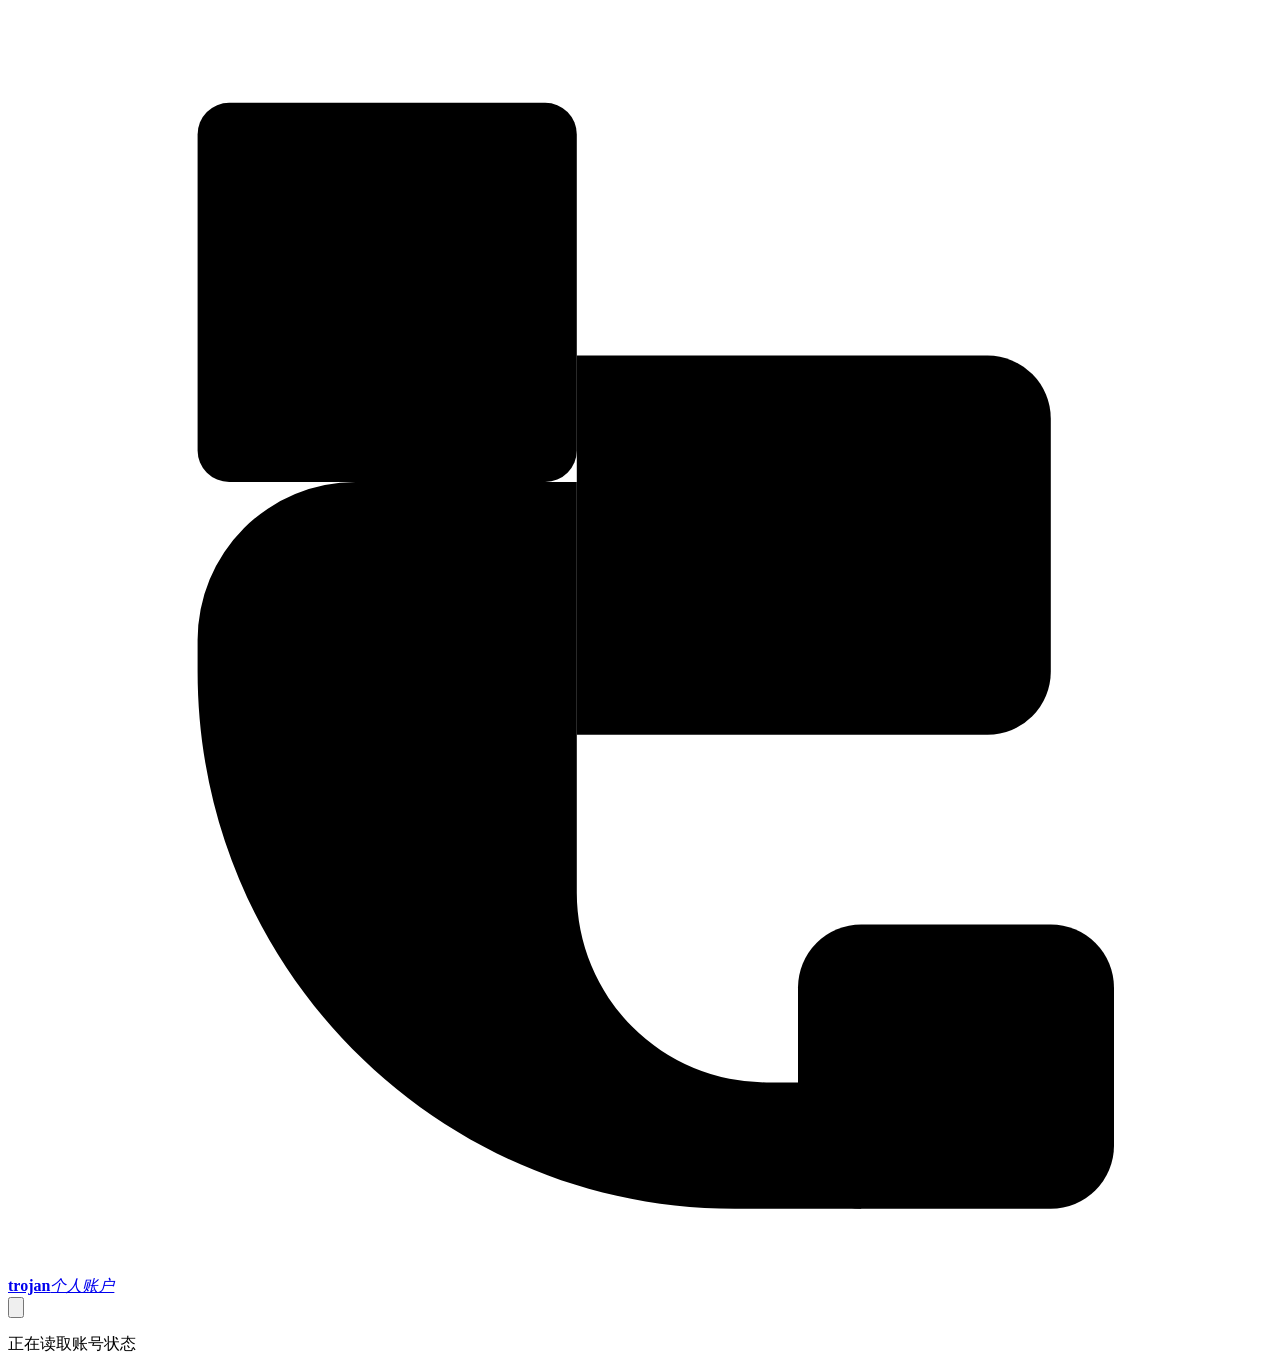
==== web/templates/portal.html @ dc199805 "web面板优化改造稳定版v1" ====
<!doctype html>
<html lang="zh-CN">
<head>
  <meta charset="utf-8">
  <meta name="viewport" content="width=device-width, initial-scale=1">
  <meta name="color-scheme" content="light dark">
  <title>trojan 个人账户</title>
  <link rel="stylesheet" href="/static/portal.css?v=202608022030">
</head>
<body>
  <header class="portalHeader">
    <a class="portalBrand" href="/portal" aria-label="trojan 个人账户首页">
      <span class="portalBrandMark" aria-hidden="true">
        <svg viewBox="0 0 40 40" focusable="false">
          <rect class="brandGlyphBase" x="6" y="3" width="12" height="12" rx="1"/>
          <path class="brandGlyphBase" d="M18 11h13a2 2 0 0 1 2 2v8a2 2 0 0 1-2 2H18V11Z"/>
          <path class="brandGlyphBase" d="M11 15h7v13a6 6 0 0 0 6 6h3v4h-4C13.61 38 6 30.39 6 21v-1a5 5 0 0 1 5-5Z"/>
          <rect class="brandGlyphAccent" x="25" y="29" width="10" height="9" rx="2"/>
        </svg>
      </span>
      <span><strong>trojan</strong><em>个人账户</em></span>
    </a>
    <div class="portalHeaderActions">
      <span id="headerUsername" class="headerUsername"></span>
      <button id="openSettings" class="iconButton" type="button" aria-label="打开设置" title="设置">
        <svg viewBox="0 0 24 24" aria-hidden="true"><path d="M12 15.4a3.4 3.4 0 1 0 0-6.8 3.4 3.4 0 0 0 0 6.8Z"/><path d="M19.4 15a1.7 1.7 0 0 0 .34 1.88l.06.06-2.12 2.12-.06-.06a1.7 1.7 0 0 0-1.88-.34 1.7 1.7 0 0 0-1.04 1.56V20.4h-3v-.18a1.7 1.7 0 0 0-1.04-1.56 1.7 1.7 0 0 0-1.88.34l-.06.06-2.12-2.12.06-.06A1.7 1.7 0 0 0 7 15a1.7 1.7 0 0 0-1.56-1.04H5.2v-3h.24A1.7 1.7 0 0 0 7 9.92a1.7 1.7 0 0 0-.34-1.88L6.6 7.98l2.12-2.12.06.06a1.7 1.7 0 0 0 1.88.34A1.7 1.7 0 0 0 11.7 4.7v-.18h3v.18a1.7 1.7 0 0 0 1.04 1.56 1.7 1.7 0 0 0 1.88-.34l.06-.06 2.12 2.12-.06.06a1.7 1.7 0 0 0-.34 1.88 1.7 1.7 0 0 0 1.56 1.04h.24v3h-.24A1.7 1.7 0 0 0 19.4 15Z"/></svg>
      </button>
    </div>
  </header>

  <main class="portalMain">
    <section id="portalLoading" class="portalStateCard">
      <span class="loadingDot"></span>
      <p>正在读取账号状态</p>
    </section>

    <section id="portalError" class="portalStateCard errorState" hidden>
      <strong>暂时无法获取账号信息</strong>
      <p id="portalErrorMessage">请稍后重试</p>
      <button id="retryPortal" class="secondaryButton" type="button">重新加载</button>
    </section>

    <section id="portalOverview" hidden>
      <header class="overviewIntro">
        <div>
          <span class="eyebrow">ACCOUNT OVERVIEW</span>
          <h1>你好，<span id="overviewUsername">—</span></h1>
          <p>这里是你的账号使用概况</p>
        </div>
        <span id="accountStatus" class="statusPill normal"><i></i><b>账号正常</b></span>
      </header>

      <section class="trafficCard">
        <div class="trafficCardHead">
          <div>
            <span>本周期已用流量</span>
            <strong><b id="trafficUsed">—</b><em id="trafficQuota">/ —</em></strong>
          </div>
          <span id="trafficRatio" class="trafficRatio">—</span>
        </div>
        <div id="trafficTrack" class="trafficTrack" role="progressbar" aria-label="流量使用比例" aria-valuemin="0" aria-valuemax="100" aria-valuenow="0">
          <i id="trafficProgress"></i>
        </div>
        <div class="trafficMetrics">
          <div><span>剩余流量</span><strong id="trafficRemaining">—</strong></div>
          <div><span>上传</span><strong id="trafficUpload">—</strong></div>
          <div><span>下载</span><strong id="trafficDownload">—</strong></div>
        </div>
      </section>

      <section class="accountGrid">
        <article>
          <span class="accountIcon calendarIcon" aria-hidden="true"></span>
          <div><span>到期时间</span><strong id="expiryDate">—</strong></div>
        </article>
        <article>
          <span class="accountIcon timeIcon" aria-hidden="true"></span>
          <div><span>剩余时间</span><strong id="daysRemaining">—</strong></div>
        </article>
      </section>

      <footer class="overviewFooter">
        <span id="updatedAt">—</span>
        <button id="refreshPortal" class="refreshButton" type="button"><i aria-hidden="true"></i>刷新</button>
      </footer>
    </section>
  </main>

  <dialog id="settingsDialog" class="settingsDialog">
    <form method="dialog" class="settingsPanel">
      <header><div><span>SETTINGS</span><h2>设置</h2></div><button id="closeSettings" class="iconButton" type="button" aria-label="关闭设置">×</button></header>
      <section>
        <h3>外观</h3>
        <p>主题偏好仅保存在当前浏览器</p>
        <div class="themeOptions" role="radiogroup" aria-label="界面主题">
          <label><input type="radio" name="portalTheme" value="system"><span><i class="systemThemeIcon"></i>跟随系统</span></label>
          <label><input type="radio" name="portalTheme" value="light"><span><i class="lightThemeIcon"></i>浅色</span></label>
          <label><input type="radio" name="portalTheme" value="dark"><span><i class="darkThemeIcon"></i>深色</span></label>
        </div>
      </section>
      <section class="accountSetting">
        <h3>账号</h3>
        <div><span>当前登录</span><strong id="settingsUsername">—</strong></div>
        <button id="portalLogout" class="logoutButton" type="button">退出登录</button>
      </section>
    </form>
  </dialog>

  <script src="/static/portal.js?v=202608022030"></script>
</body>
</html>
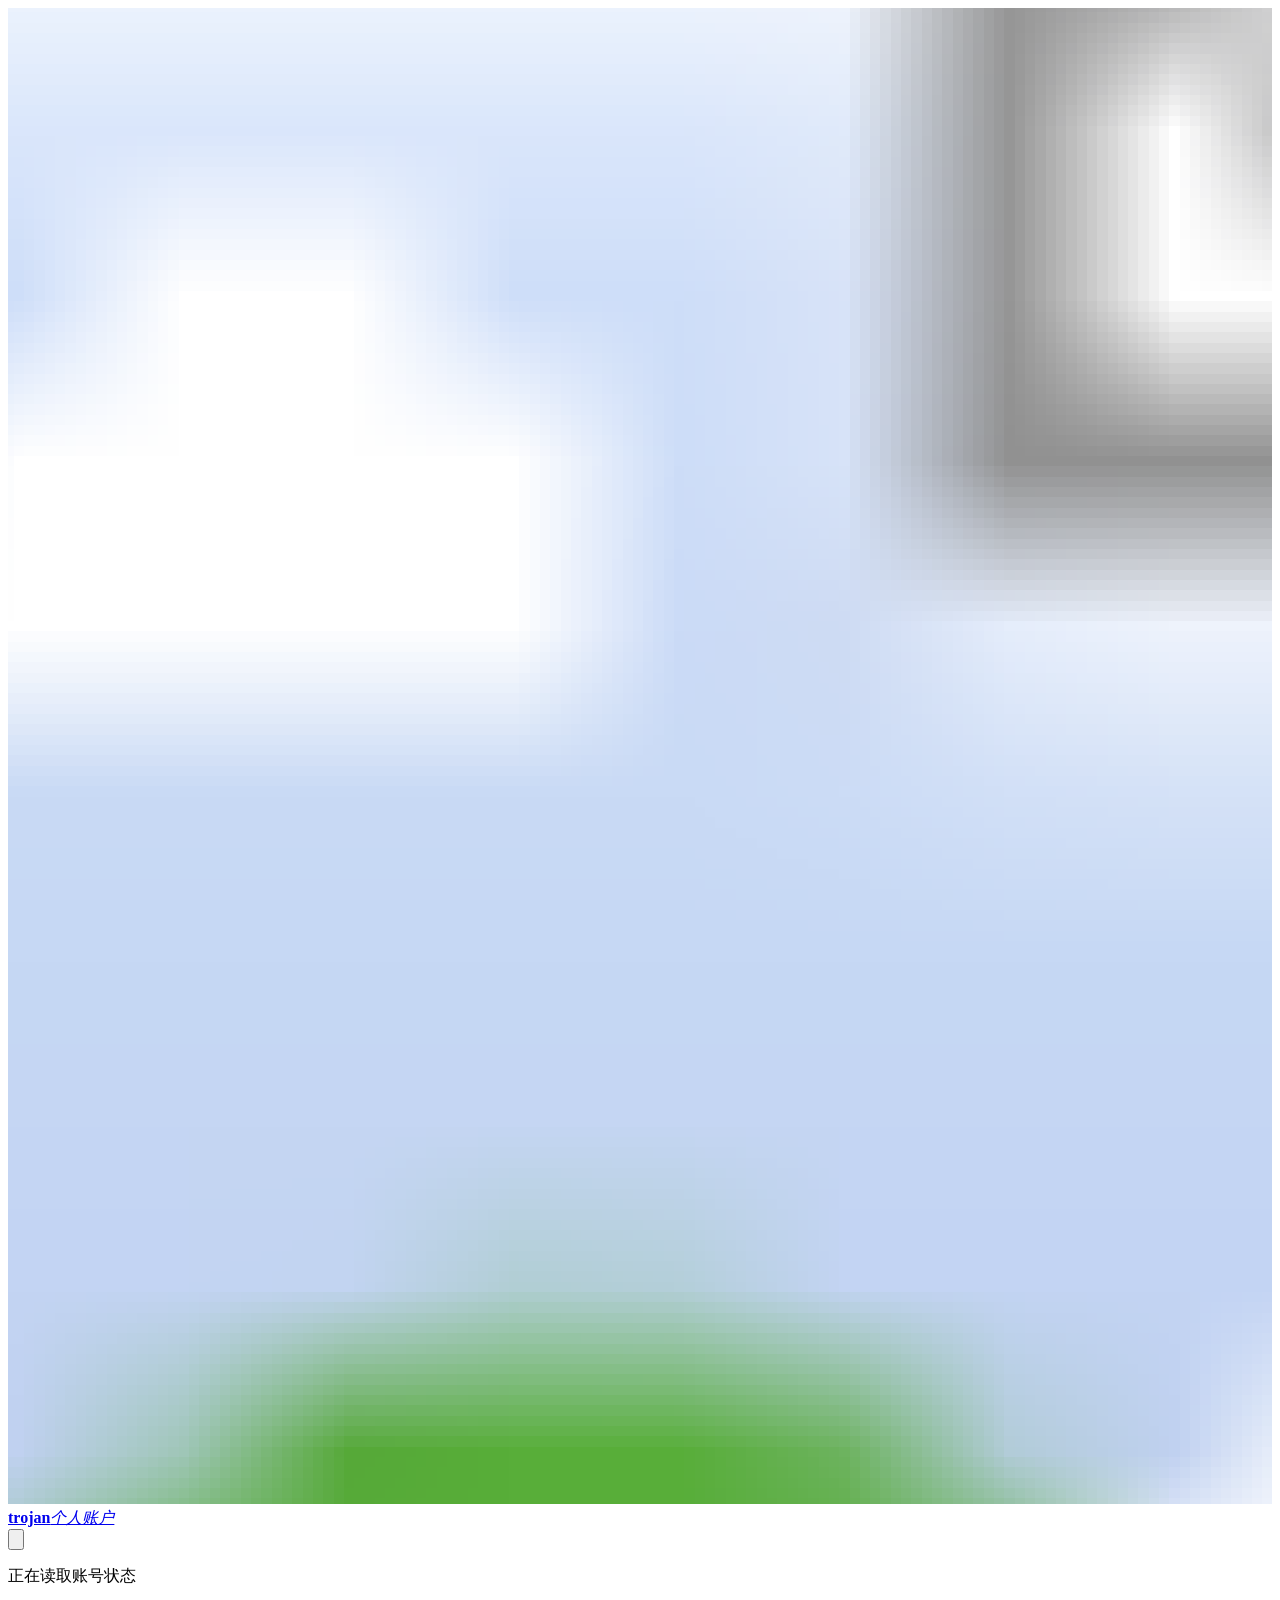
==== commit 779ed85e: "提交运维监控的第一版优化" ====
--- a/web/templates/portal.html
+++ b/web/templates/portal.html
@@ -11,12 +11,9 @@
   <header class="portalHeader">
     <a class="portalBrand" href="/portal" aria-label="trojan 个人账户首页">
       <span class="portalBrandMark" aria-hidden="true">
-        <svg viewBox="0 0 40 40" focusable="false">
-          <rect class="brandGlyphBase" x="6" y="3" width="12" height="12" rx="1"/>
-          <path class="brandGlyphBase" d="M18 11h13a2 2 0 0 1 2 2v8a2 2 0 0 1-2 2H18V11Z"/>
-          <path class="brandGlyphBase" d="M11 15h7v13a6 6 0 0 0 6 6h3v4h-4C13.61 38 6 30.39 6 21v-1a5 5 0 0 1 5-5Z"/>
-          <rect class="brandGlyphAccent" x="25" y="29" width="10" height="9" rx="2"/>
-        </svg>
+        <svg viewBox="350 140 600 710" focusable="false" style="overflow:hidden">
+            <image href="/static/trojan-original-20260906.png" width="1254" height="1254"/>
+          </svg>
       </span>
       <span><strong>trojan</strong><em>个人账户</em></span>
     </a>
